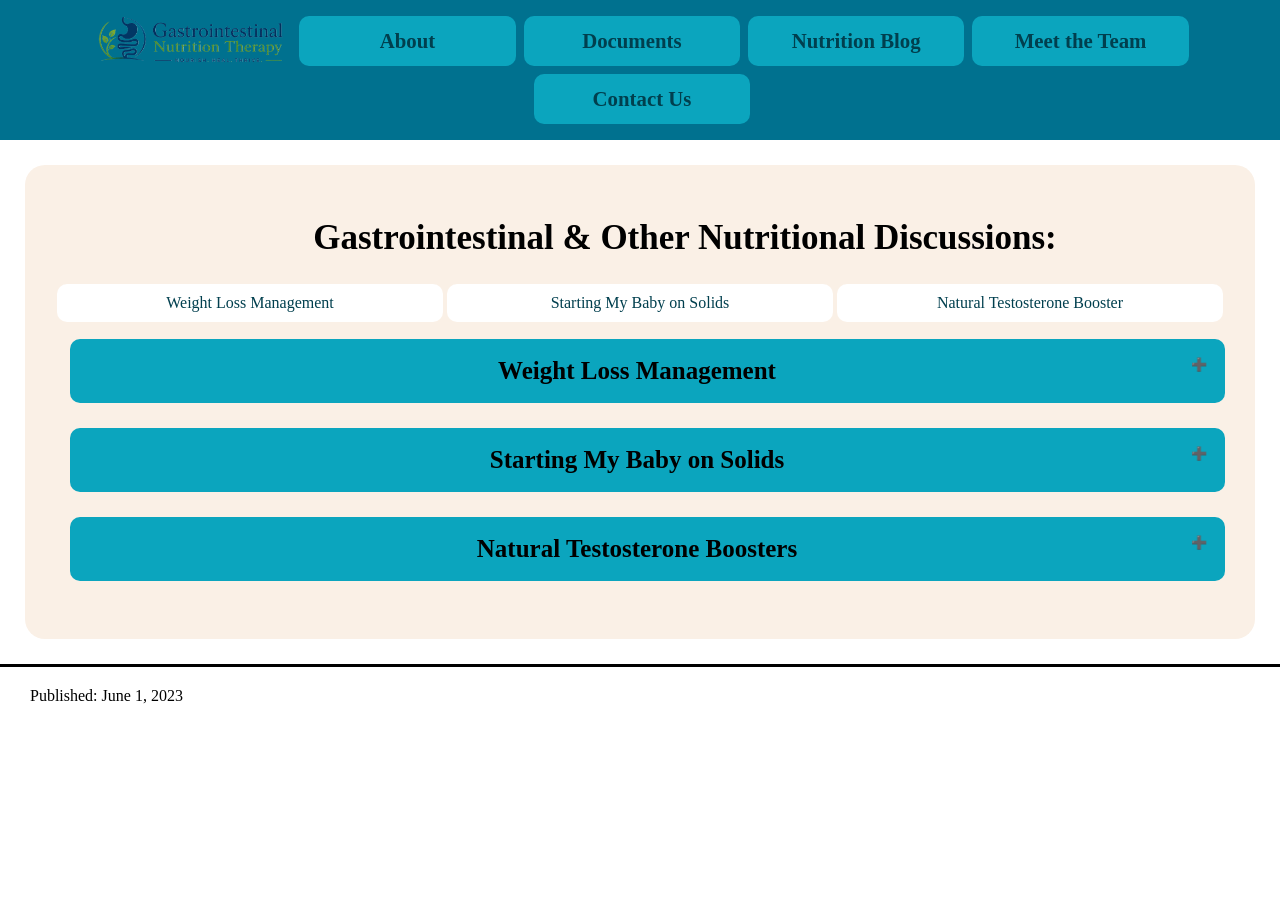
==== blog.html @ d549cb7f "Update heading picture in blog.html" ====
<!DOCTYPE html>
<html lang="en">
  <head>
    <meta charset="UTF-8">
    <meta name="viewport" content="width=device-width, initial-scale=1.0">
    <meta http-equiv="X-UA-Compatible" content="ie=edge">
    <title>Gastrointestinal Nutrition Therapy: Blog</title>
    <link href="CSS/style.css" rel="stylesheet"/>
  <body>
    <main>
      <div class="heading">
        <section class="top-buttons">
          <div><img class="heading-picture" src="/Images/New_Crop.png"></div>
          <div><a href="index.html"><button>About</button></a></div>
          <div><a href="documents.html"><button>Documents</button></a></div>
          <div><a href="blog.html"><button>Nutrition Blog</button></a></div>
          <div><a href="team.html"><button>Meet the Team</button></a></div>
          <div><a href="contact-me.html"><button>Contact Us</button></a></div>
        </section>
      </div>
    <div class="top-bar">
      <section1>
        <h1 class="blog-title">Gastrointestinal & Other Nutritional Discussions:</h1>
        <div class="blog-row">
        <a class="blog-links" href="#weight-loss">Weight Loss Management</a>
        <a class="blog-links" href="#baby-feeding">Starting My Baby on Solids</a>
        <a class="blog-links" href="#natural-testosterone">Natural Testosterone Booster</a>
        </div>
      </section1>
      <div class="main-article">
          <button class="collapsible"><a id="weight-loss" class="article-title">Weight Loss Management</a></button>
        <div class="content">
        <p>One massive issue in our society isn't just obesity, but the difficulty individuals have in losing the excess weight. The purpose of this post is to help create a plan that is not only simple, but realistic. If followed, one can successfully lose weight. I do not create any sort of weight loss program or diet for others, but prefer the individual create it themselves. The following ideas are not to be used as a weight loss routine, but as an outline and resource to help one who wants to lose weight set their own goals and plan of action that is realistic for them. In advance, I do not offer consultations or further advice. I am not legally certified in any state to work in client counseling.</p>
        <p>Before you choose any certain route for weight reduction, I would like to emphasize that lifestyle changes should always come first when you want to lose weight. These changes should include both diet change and physical activity; however, if one of these cannot be done, stick with just doing the other.</p>
        <p>As you begin your weight loss journey, don't jump into the deep end without knowing what you are getting yourself into. This means, don't set goals that are beyond your capability. This is hard to achieve if you don't know where you currently stand on how you eat or how active you are. To find out this information, keep a food journal of what you eat and when and note down when you are physically active. If you do this for one week, you will see a routine start to unfold.</p>
        <p>Once you start to get to know your lifestyle a little better, this is when you can start to look at parts of you day that you can begin to change. It is important to not make too many changes at once, but small changes one by one. With all of this in mind, create a list of what can be improve! Trust me, you will find at least one. ;)</p>
        <p>Now, once you know your routine and have your list of routines or habits that can be changed, you are now ready to set a long term goal of where you want to be in 6 months to a year. For example, if I need to lose weight to help reduce my blood pressure, aim to lose 5 to 10% of your weight. So if I weight 200 pounds, I should only set a goal of losing 10 to 20 pounds between that 6 month to one year period.</p>
        <p>This brings me to the point of goal setting. One should always set goals that are specific, measurable, attainable, relevant and time-based. You can use the acronym SMART goal to remember. This can be seen in the previous example I gave. I don't just want to lose weight, I want to lose a specific amount, let's say 10 pounds. This amount can be measured and should be achievable if I have enough time, which is about 6 months. This goal is relevant to me since I would need to lose the weight to help lower my blood pressure. As you can see, this goal contains each piece of the SMART goal.</p>
        <p>Once this long term goal is created, set up short term goals. I want to lose 2 pounds per month in order to lose my 10 pounds in six months. Once that is set, you must move on to your list of lifestyles you can change. Maybe I want to add walking for 30 minutes a day to my routine. That seems like something not too difficult. It might even help me get through an audio book or podcast I have meant to finish. </p>
        <p>Maybe I will start to use a smaller plate for meals to help reduce portion sizes. I can also drink a glass of water before meals. I might even be someone who needs to get rid of all my sweets to get rid of the temptation. I don't want you to think that to modify your diet means you have to follow a specific diet and cut out the "bad" foods. Change one thing at a time and soon, you will see that those small changes will add up to a complete change later on. Write down your plan and keep it somewhere that will remind you of what needs to be done. If you need, there are many books that can help you modify these daily habits and make them easier to start, complete, and repeat. Stick with it! You are capable if you just believe in yourself. Don't be too hard on yourself, because you want this to be a good experience.</p>
        <p>As time passes, if you have been able to set your plan to achieve your goals and you stick to it, you will see success! It doesn't matter if this success was small or large, as long as there is some sort of change!</p>
        <p>In summary, here is a list of what was discussed.</p>
        <ul>
          <li>Step 1: Keep a diet and exercise journal for at least a week.</li>
          <li>Step 2: Make note of what eating habits and physical activity can be changed. Give yourself a few simple options!</li>
          <li>Step 3: Set a long-term goal</li>
            <ul>
              <li>Make sure it is SMART!</li>
              <ul>
              <li>Specific</li>
              <li>Measurable</li>
              <li>Attainable</li>
              <li>Relevant</li>
              <li>Time-based</li>
              </ul>
            </ul>
          <li>Step 4: Set short-term goals to help achieve your long term goal</li>
          <li>Step 5: Create a plan using your notes from step 2 to help you achieve your short term goals.</li>
          <li>Step 6: Stick to your plan and modify it little by little. If done correctly, you will be successful! It doesn't matter if the weight doesn't just fall off. What matters is that you have made the initial steps to be where you want to be!</li>
        </ul>
        <p>If you need any more advise, please reach out to a dietitian or someone else capable of helping you set nutrition and activity goals that you believe you can achieve!</p>
        <p>Please ask questions and let me know what you think about the article! If needed, I can expound on this topic more or clarify any doubts.</p>
        <hr>
        <p class="resources"><strong>Resources:</strong></p>
          <ol>
            <li>Academy of Nutrition and Dietetics Adult Weight Management (AWM) Evidence-Based Nutrition Practice Guideline</li>
            <li>Position of the American Dietetic Association: Weight Management, Journal of the American Dietetic Association, Vol. 109, Issue 2, p330–346, Published in issue: February 2009.</li>
            <li>Diet or Exercise Interventions vs Combined Behavioral Weight Management Programs: A Systematic Review and Meta-Analysis of Direct Comparisons, Journal of the Academy of Nutrition and Dietetics, Vol. 114, Issue 10, p1557–1568, Published online: September 22, 2014.</li>
          </ol>
        <h5>Author: Derek Scholes, BS, RDN</h5>
        <h6>Published: Nov. 17, 2021</h6>
        </div>
      </div>
      <div class="main-article">
        <button class="collapsible"><a id="baby-feeding" class="article-title">Starting My Baby on Solids</a></button>
        <div class="content">
        <p>A concern that many parents may have is "when" and "how" to start your baby on solids. This is a very understandable point of concern as you may hear many differing points of view from every single pediatrician that you go to. I have had that same experience of pediatricians telling me when I should start feeding my baby and how I should do so even though they know well that I am a dietitian and have had specific training on this subject</p>
        <p>In reality, there is no specific time for a baby to be transitioned to solid food "purees"or “minced”. This mostly depends on not just the baby meeting certain milestones, but on the parents understanding those milestones and what foods are best to start out with. Here are a few hints to help a parent in need to know if their baby is ready to start eating some real food.</p>
        <p>Milestones (1,3)</p>
        <li>Baby can sit up with support</li>
        <li>Baby’s tongue DOESN‘T come out when their lips are touched</li>
        <li>Baby looks at food and wants it</li>
        <p>The first 2 points are a must before starting food, as these milestones will help prevent possible choking. These will probably be seen between 4 to 6 months, but if you arent sure if the milestone is met, usually six months is prime time to start.</p>
        <p>The last important pieces of information you need is what to feed your baby and what order to introduce them. Many parents like to feed their babies and progress rapidly to help them eat multiple food groups within a few weeks. This is understandable because the more items you feed your baby, the more different types of nutrients they will get. There is one drawback to this method, and that is if your child has a food allergy it will be difficult to determine what food item caused the allergy. If you want to avoid this issue, one major recommendation is to provide your infant with one new food every 3 to 5 days and feed them that food three times a day in addition to any previous food you have given them. If they end up developing an allergy within those few days, it is very likely it was the most recent food item you gave them that caused the allergy. (1,2)</p>
        <p>Now, what food items should you start with? There is no real scientifically proven method, but there are correlations that show a benefit of starting out with certain groups. One correlation that has been made is that children who start off eating fruit tend to be more picky with other food groups such as proteins and vegetables. Those who began their food journey starting with vegetables and progressed to proteins and finally fruit tended to consume a wider variety of food items and consumed carbohydrate rich foods at a lower rate. Another reason to start off with vegetables and proteins are the certain types of vitamins and minerals that they contain naturally, such as iron. This is especially important in breastfed babies as they are more likely to have low iron levels due to a low amount of iron in breastmilk. Cereals are a good alternative if the parent chooses to not include meat; however, the iron in meat/fish is more easily absorbed than the supplemented form. (2)</p>
        <p>When it comes to if you should provide your baby with home made food versus pre-made, that is more of a personal decision that should be made by studying it out on your own. There are many benefits for both options but there are also many issues that may arise with either. The most important aspect is to make sure that the texture and size of the food is something that your baby is able to handle without choking.</p>
        <p>I truly hope that this explanation has helped some parents in need. If further explanation is needed, please feel free to contact me! Be prepared to get messy because like my little baby in this picture, they will love to get as dirty as possible.</p>
        <p>If you are looking for more information, please feel free to visit any of the references provided below.</p>
        <hr>
        <p class="resources"><strong>Resources:</strong></p>
          <ol>
            <li>https://www.cdc.gov/nutrition/infantandtoddlernutrition/foods-and-drinks/when-to-introduce-solid-foods.html</li>
            <li>https://www.eatright.org/food/nutrition/eating-as-a-family/dos-and-donts-for-babys-first-foods</li>
            <li>https://ihcw.aap.org/Documents/Early%20Feeding/Solid%20Foods/AAP-Solid-Foods_Print-Fact-Sheet.pdf</li>
            <li>https://publications.aap.org/pediatrics/article-abstract/138/4/e20160772/52372/A-Baby-Led-Approach-to-Eating-Solids-and-Risk-of?redirectedFrom=fulltext</li>
            <li>https://publications.aap.org/pediatrics/article-abstract/102/3/569/65966/Trial-on-Timing-of-Introduction-to-Solids-and-Food?redirectedFrom=fulltext</li>
          </ol>
        <h5>Author: Derek Scholes, BS, RDN</h5>
        <h6>Published: Feb. 08, 2022</h6>
        </div>
      </div>
      <div class="main-article">
        <button class="collapsible"><a id="natural-testosterone" class="article-title">Natural Testosterone Boosters</a></button>
        <div class="content">
        <p>One question that is asked by many people is, "How can I naturally boost my testosterone?"</p>
        <p>Now this is a very valid question. There are multiple reasons why one would want to boost their testosterone. These reasons include reduced testosterone levels, wanting testosterone or more testosterone than one originally has, and possibly as a way to improve certain characteristics. </p>
        <p>Now, the main way for one to boost testosterone is actually through testosterone supplements prescribed by a physician; however, is it possible to actually boost testosterone with natural products?</p>
        <p>Through my research, I came up with a few answers that may be helpful, but the research is very limited and contains a lot of important issues which will be discussed. The main products that are often used to help boost testosterone are as follows, testosterone boosting supplements or single herb supplements.</p>
        <p>There are many supplements that claim to help with boosting testosterone levels. There are a few major issues with this claim. First, these supplements aren't regulated by any organization such as the FDA which provides the risk for the supplement to contain harmful substances. Additionally, there are limited and often no studies that back the claims to those supplements. When these supplements are broken down by ingredients, it is shown that most do not contain substances that are shown to improve testosterone levels. Another issue is that some of these supplements contain minerals that were above upper limits which can cause people to actually get sick. (1)</p>
        <p>In order to prevent yourself from possibly ingesting high doses of minerals, it might be preferable to use a single herb supplement that has evidence and studies to back up the claim that it can increase testosterone levels. Now, there are two main herbal supplements that do help boost testosterone, and these are fenugreek and ashwagandha. Fenugreek showed significant increases in testosterone levels with supplements ranging from 500 to 600 mg daily. Ashwagandha showed similar effects with the same amount of supplementation. Studies on both of these herbs showed a range of increase in testosterone from 15 to 25% of an individual's original levels. (2)</p>
        <p>Now, to sum up this data, each study was based on men between the ages of 18 and 45. It can be assumed then that most of what I discussed will not apply to those who were female at birth; however, more studies need to be conducted to see how testosterone can be increased naturally in this population. Another issues with the studies is that most had male participants that are younger than most of the actual population that would like testosterone boosts. To solve this limitation of the studies, more studies will need to take people from an older population and take a larger group of people so that the results can relate to males older than 50 years old.</p>
        <p>If you are interested in boosting your testosterone and want to do so naturally, ashwagandha and fenugreek might be good options for you. If you want to be sure that your levels go up, the best method is to receive a testosterone supplement by prescriptions. Both are safe methods but what you choose should be your decision alone!</p>
        <p>If you have questions, please feel free to reach out! Also remember, if you want a specific topic to be discussed, let me know and I can write about it as well!</p>
        <hr>
        <p class="resources"><strong>Resources:</strong></p>
          <ol>
            <li>https://www.ncbi.nlm.nih.gov/pmc/articles/PMC6920068/</li>
            <li>https://www.ncbi.nlm.nih.gov/pmc/articles/PMC8166567/</li>
          </ol>
        <h5>Author: Derek Scholes, BS, RDN</h5>
        <h6>Published: Feb. 28, 2022</h6>
        </div>
      </div>
      <br>
    </div>
    <hr class="bottom-line">
      <footer>
        <p>
          Published: June 1, 2023
        </p>
      </footer>
  </main>
  <script src="JS/script.js"></script>
  </body>
</html>
---- CSS/style.css ----
/*General CSS for ALL webpages*/
    /*header*/
    .heading {
      text-align: center;
      background-color: #00718F;
      color: black;
      padding: 12px 0px 12px 0px;
      margin: auto;
         }

     .top-buttons {
      width: 100%;
      display: flex;
      align-items: center;
      justify-content: center;
      margin: 0 10px 0 2px;
      flex-wrap: wrap;
    }
    
    .top-buttons > * {
      flex: column 1 1 0;
      margin: 2px;
    }

    .heading-picture {
      height: 50px;
      width: 200px;
      margin: auto;
      display: block;  
     }
    
    button {
      background-color: #0BA5BE;
      min-height: 50px;
      font-size: calc(8px + 1vw);
      font-family: sanserif;
      font-weight: bold;
      text-align: center;
      border: 0;
      border-radius: 10px;
      color: #013F4E;
      width: calc(50px + 13vw);
      margin: 2px;
           }

    button:hover {
            background-color: #013F4E;
            color: #0BA5BE;
            text-decoration: none;
           }
    
    button:visited {
      color: white;
      background-color: #0BA5BE;
      text-decoration: none;
    }
    
    button:active {
      color: white;
      background-color: #0BA5BE;
      text-decoration: none;
    }


    /*body*/
    body {
      background-color: white;
      padding: 0px;
      margin: 0;
      height: 100%;
      width: 100%;
      text-indent: 0;
            }
    
    h1, h3 {
            text-align: center;
            }
    h1 {
        font-size: 35px;
        font-family: Tahoma;
        }
    h2 {
        font-size: 30px;
        text-decoration: ;
        }
    h3 {
        font-size: 25px;
        }

    .contact {
       text-align: center;
    }
    
   
    img.team-photo {
      display: block;
      width: 200px;
      height: 200px;
      border-radius: 50%;
      margin: auto;
      text-align: center;
      object-fit: cover;
    }
    
    a {
      text-decoration: none;
      color: #013F4E;
    }
    
    a:hover {
      color: #0BA5BE;
    }
    
    hr {
        background-color: black;
        border: 0;
        height: 3px;
        padding: 0px;
      width: 100%;
      margin: 20px 0 20px 0;
        }
    
    div {
      margin: 0;
    }
    
    main {
      width: 100%;
      margin: 0;
    }
    
    footer {
      margin: 15px 0 15px 30px;
    }
    
    .top-bar {
      background-color: #faf0e6;
      text-indent: 30px;
      padding: 30px;
      margin: 25px;
      border-radius: 20px;
         }
    
    .team-top-bar {
      background-color: #faf0e6;
      padding: 30px;
      margin: 25px;
      border-radius: 20px;
         }
    
    .cv-top-bar {
      background-color: #faf0e6;
      text-indent: 30px;
      padding: 30px;
      margin: 25px;
      border-radius: 40px;
    }
    
    .contact-top-bar {
      background-color: #faf0e6;
      padding: 30px;
      margin: 25px auto 20px auto;
      border-radius: 20px;
      width: 70%;
      min-width: 200px;
    }

    section1 {
      width: 100%;
      height: 100vh;
      margin: 0;
      font-family: Tahoma;
    }
    
    form {
      width: 60vw;
      max-width: 500px;
      min-width: 300px;
      margin: 0 auto;
      padding-bottom: 2em;
    }
    
    fieldset {
      border: none;
      padding: 2rem 0;
    }

    label:select {
      background-color: white;
    }
    
    fieldset:last-of-type {
      border-bottom: none;
    }
    
    label {
      display: block;
      margin: 0.5rem 0;
    }
    
    input,
    textarea,
    select {
      margin: 10px 0 0 0;
      width: 100%;
      min-height: 2em;
    }
    
    input, textarea {
      background-color: white;
      border: 1px solid #0BA5BE;
      color: black;
    }
    
    .inline {
      width: unset;
      margin: 0 0.5em 0 0;
      vertical-align: middle;
    }
    
    input[type="submit"] {
      display: block;
      width: 60%;
      margin: 1em auto;
      height: 2em;
      font-size: 1.1rem;
      background-color: #00718F;
      border-color: #0BA5BE;
      min-width: 300px;
    }
    
    input[type="file"] {
      padding: 1px 2px;
    }
    
    section1.team {
      text-align: center;
    }
    
    h4 {
      font-size: 23px;
      margin: 20px 0 0 0;
    }
    
    p.citation {
      text-indent: 0;
      margin: 10px 30px 10px 30px;
    }
    
    .gipicture {
      height: 100px;
      width: 400px;
      margin: 5px auto 5px auto;
      display: block;  
      text-align: center;  
    }


    /*Contact Page*/
    
    
    /*Curriculum Vitae Page*/
    .CV-text {
      font-size: 20px;
      margin-left: 30px;
      margin-right: 30px;
      text-align: left;
      text-indent: 0;
    }

    .ACG {
      height: 150px;
      width: 300px;
      margin: 30px auto 30px 30px;
    }

    img.headshot {
      width: 300px;
      height: 300px;
      border-radius: 150px;
      float: right;
      margin-right: 30px;
    }

    .row {
      display: flex;
      width: 100%;
    }

    .column {
      flex: 50%;
      width: 50%;
    }

    /*Team page*/
    .ps {
      width: 80%;
      text-align: left;
      margin-left: auto;
      margin-right: auto;
      text-indent: 0;
      align-items: center;
    }
    
    .team-description {
      font-size: 20px;
    }

    .personal-statement {
      margin-left: auto;
      margin-right: auto;
      font-size: 20px;
    }
    
    .cv-link {
      padding: 10px;
    }
    
    /*Blog Page*/
    .blog-title {
      margin-left: 30px;
      width: 100%
    }
    
    .main-article{
      display: flex;
      flex-direction: column;
      position: relative;
      margin-left: 15px;
    }
    
    .blog-row {
      display: flex;
      width: 100%;
    
    }

    .blog-links {
      margin: 2px;
      padding: 10px;
      background-color: white;
      border-radius: 10px;
      text-align: center;
      flex: 30%;
      text-indent: 0px;
    }
    
    .collapsible {
      background-color: #0BA5BE;
      color: black;
      cursor: pointer;
      padding: 18px;
      width: 100%;
      border: none;
      text-align: center;
      outline: none;
      font-size: 25px;
      margin-top: 15px;
      margin-bottom: 10px;
      border-radius: 10px;
      margin-left: 0
    }
    
    .content {
      padding: 0 18px;
      max-height: 0;
      overflow: hidden;
      transition: max-height 0.2s ease-out;
      text-indent: 0;
      font-size: 20px;
    }
    
    .article-title {
      color: black;
    }
    .article-title:hover {
      color: black;
    }
    
    .active, .collapsible:hover {
      background-color: #0BA5BE;
      color: black;
    }
    
    .collapsible:after {
      content: '\02795'; /* Unicode character for "plus" sign (+) */
      font-size: 13px;
      color: black;
      float: right;
      margin-left: 5px;
    }
    
    .active:after {
      content: "\2796"; /* Unicode character for "minus" sign (-) */
    }
    
    .resources {
      margin-bottom: 0;
    }
    
    ol {
      margin: 2px;
    }

    /*Documents Html*/
    img.download-image {
      width: 250px;
      height: 125px;
    }

    .doc-link {
      text-align: center;
      align-items: center;
    }
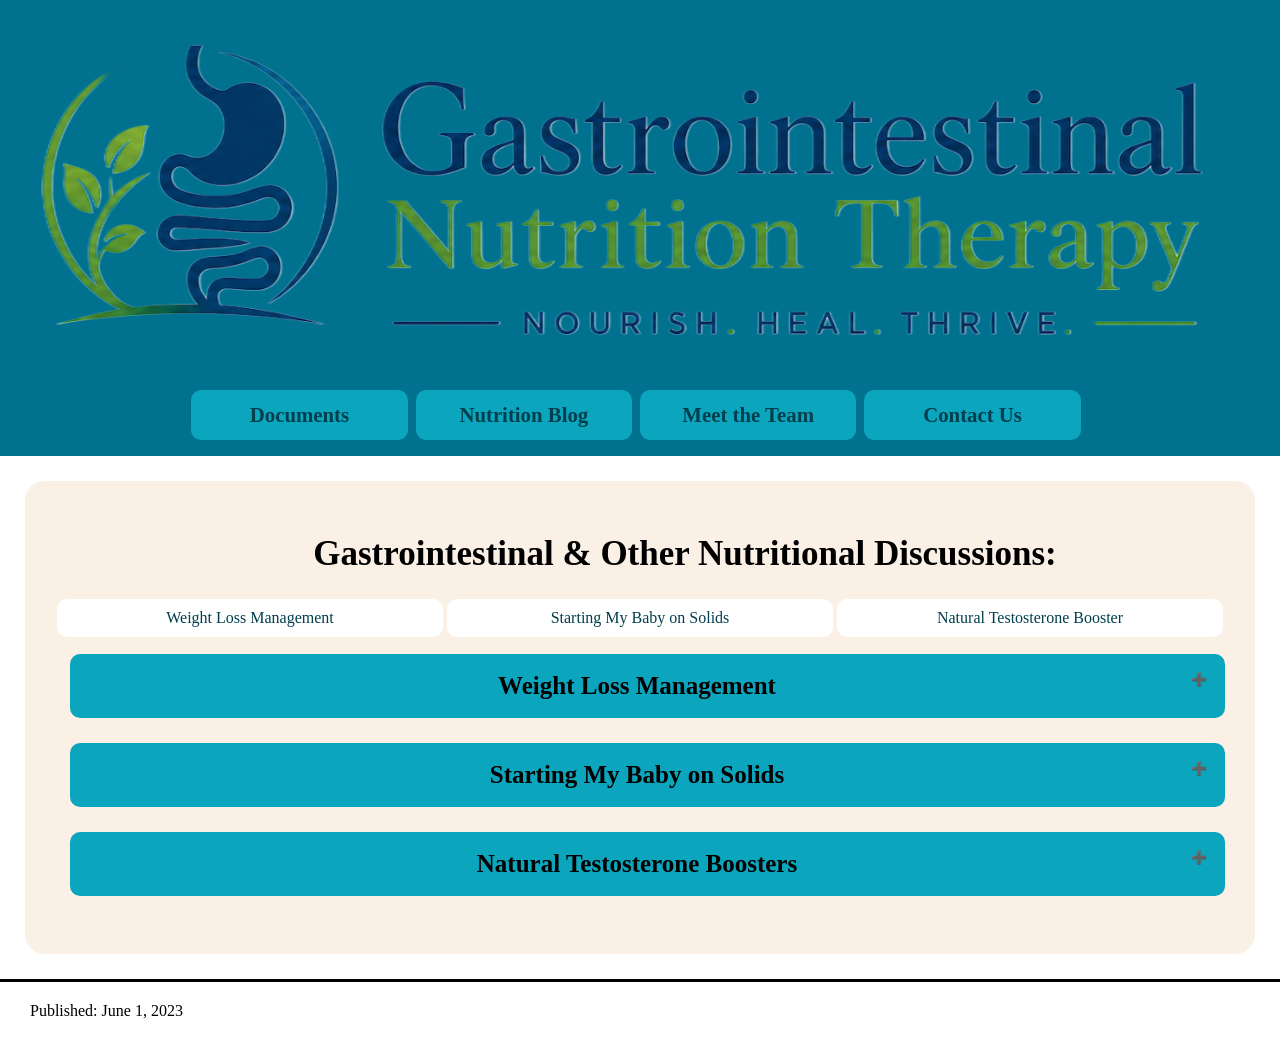
==== commit b313a795: "Replace button with home-button for navigation" ====
--- a/blog.html
+++ b/blog.html
@@ -6,12 +6,12 @@
     <meta http-equiv="X-UA-Compatible" content="ie=edge">
     <title>Gastrointestinal Nutrition Therapy: Blog</title>
     <link href="CSS/style.css" rel="stylesheet"/>
+  </head>
   <body>
     <main>
       <div class="heading">
         <section class="top-buttons">
-          <div><img class="heading-picture" src="/Images/New_Crop.png"></div>
-          <div><a href="index.html"><button>About</button></a></div>
+          <div><a href="index.html"><home-button><img class="heading-picture" src="/Images/New_Crop.png"></home-button></a></div>
           <div><a href="documents.html"><button>Documents</button></a></div>
           <div><a href="blog.html"><button>Nutrition Blog</button></a></div>
           <div><a href="team.html"><button>Meet the Team</button></a></div>
--- a/CSS/style.css
+++ b/CSS/style.css
@@ -9,7 +9,7 @@
          }
 
      .top-buttons {
-      width: 100%;
+      max-width: 100%;
       display: flex;
       align-items: center;
       justify-content: center;
@@ -23,12 +23,25 @@
     }
 
     .heading-picture {
-      height: 50px;
-      width: 200px;
+      display: block;    
+      max-width: 100%;
+      height: auto; 
       margin: auto;
-      display: block;  
      }
-    
+
+    home-button {
+      min-height: 50px;
+      font-size: calc(8px + 1vw);
+      text-align: center;
+      border: 0;
+      width: calc(50px + 13vw);
+      margin: 2px;
+           }
+
+    home-button:hover {
+      color: #0BA5BE;
+    }
+
     button {
       background-color: #0BA5BE;
       min-height: 50px;
@@ -248,8 +261,8 @@
     }
     
     .gipicture {
-      height: 100px;
-      width: 400px;
+      max-width: 20%;
+      height: auto;  
       margin: 5px auto 5px auto;
       display: block;  
       text-align: center;  
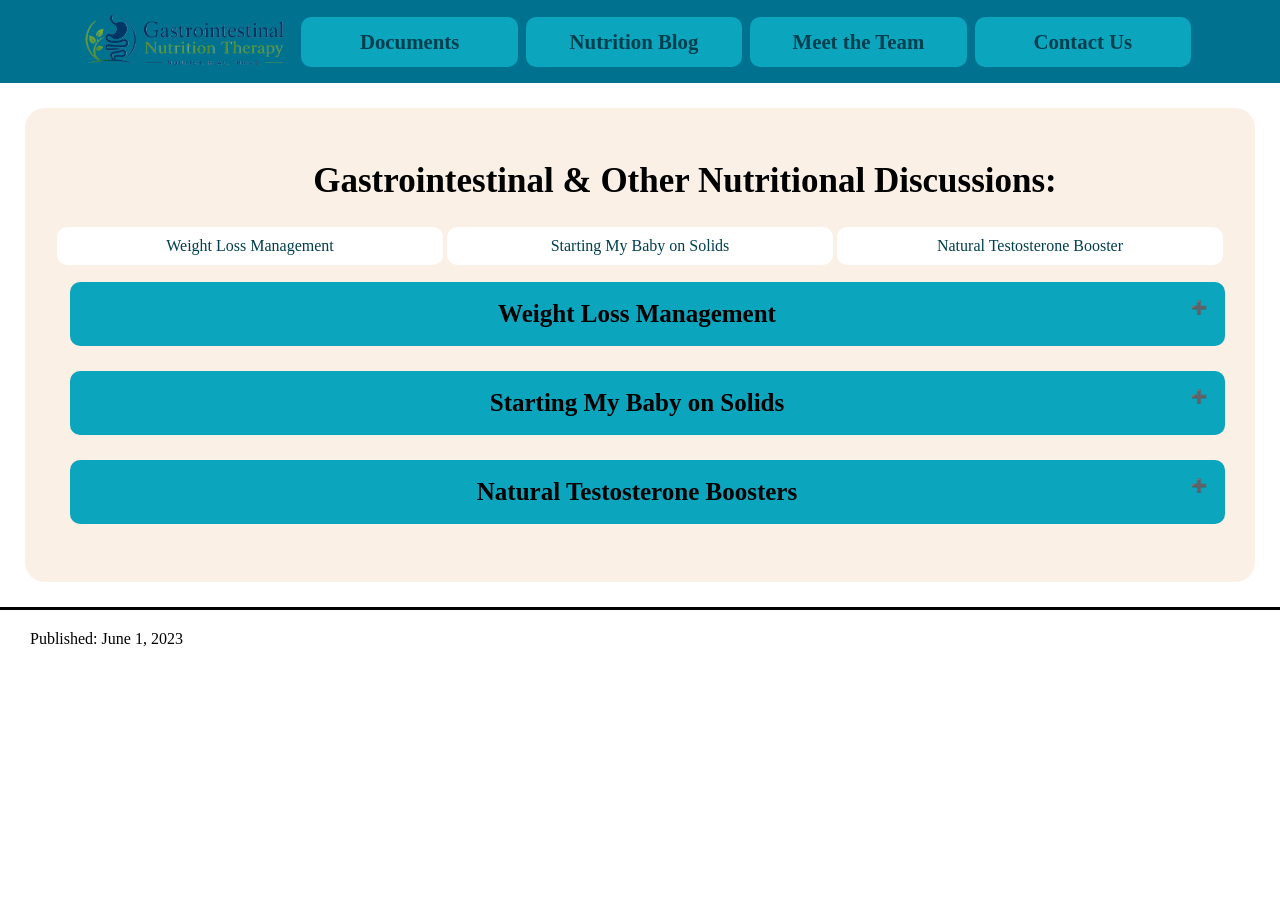
==== commit a3e5e9c2: "Remove home-button wrapper from image link" ====
--- a/blog.html
+++ b/blog.html
@@ -11,7 +11,7 @@
     <main>
       <div class="heading">
         <section class="top-buttons">
-          <div><a href="index.html"><home-button><img class="heading-picture" src="/Images/New_Crop.png"></home-button></a></div>
+          <div><a href="index.html"><img class="heading-picture" src="/Images/New_Crop.png"></a></div>
           <div><a href="documents.html"><button>Documents</button></a></div>
           <div><a href="blog.html"><button>Nutrition Blog</button></a></div>
           <div><a href="team.html"><button>Meet the Team</button></a></div>
--- a/CSS/style.css
+++ b/CSS/style.css
@@ -24,7 +24,7 @@
 
     .heading-picture {
       display: block;    
-      max-width: 100%;
+      width: calc(50px + 13vw);
       height: auto; 
       margin: auto;
      }
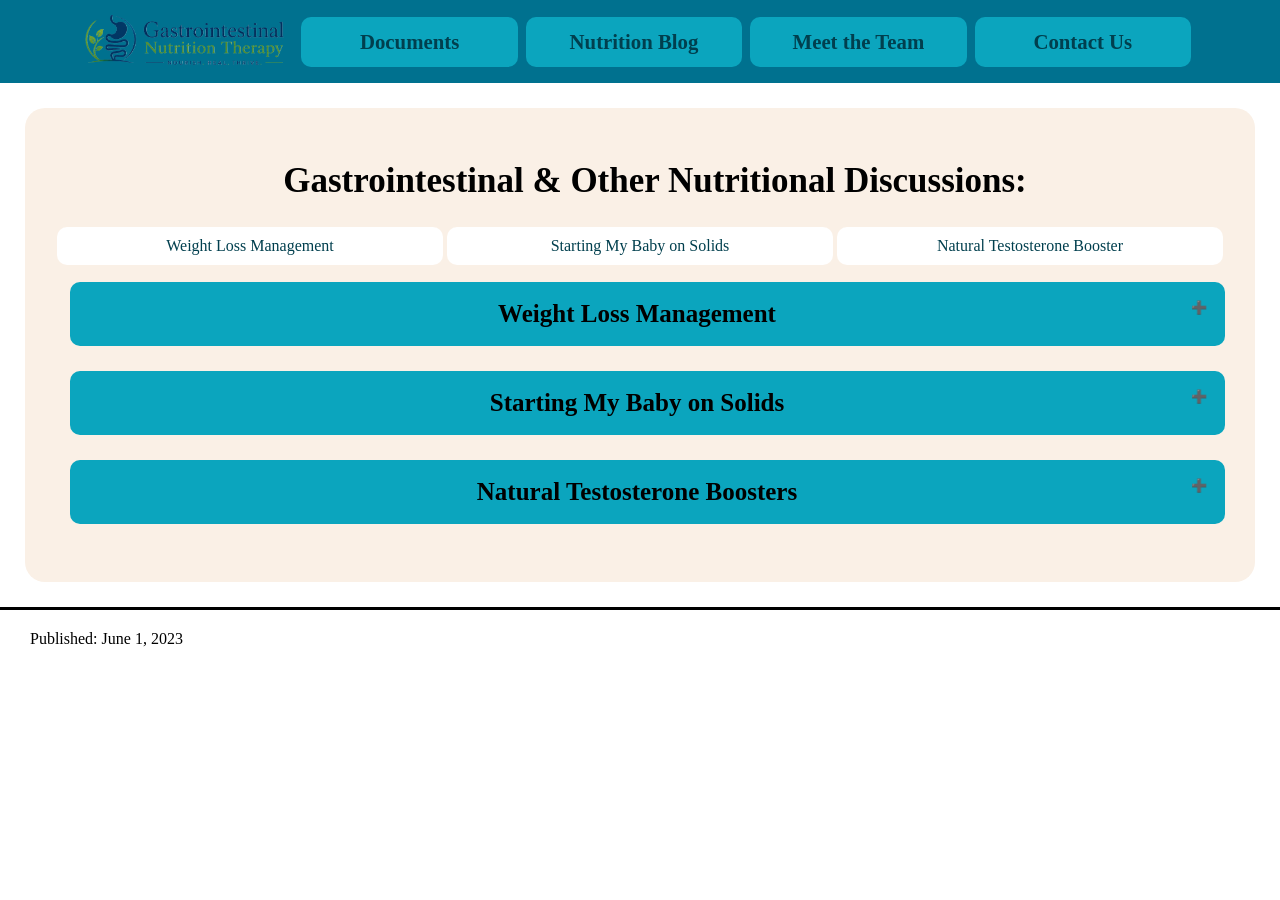
==== commit 726e6f8d: "Update blog.html" ====
--- a/blog.html
+++ b/blog.html
@@ -20,7 +20,9 @@
       </div>
     <div class="top-bar">
       <section1>
-        <h1 class="blog-title">Gastrointestinal & Other Nutritional Discussions:</h1>
+        <h1>
+          Gastrointestinal & Other Nutritional Discussions:
+        </h1>
         <div class="blog-row">
         <a class="blog-links" href="#weight-loss">Weight Loss Management</a>
         <a class="blog-links" href="#baby-feeding">Starting My Baby on Solids</a>
--- a/CSS/style.css
+++ b/CSS/style.css
@@ -27,20 +27,13 @@
       width: calc(50px + 13vw);
       height: auto; 
       margin: auto;
+        object-fit: cover;
      }
 
-    home-button {
-      min-height: 50px;
-      font-size: calc(8px + 1vw);
-      text-align: center;
-      border: 0;
-      width: calc(50px + 13vw);
-      margin: 2px;
-           }
-
-    home-button:hover {
-      color: #0BA5BE;
-    }
+   .heading-picture:hover {
+               background-color: #013F4E;
+            color: #0BA5BE;
+   }
 
     button {
       background-color: #0BA5BE;
@@ -261,11 +254,12 @@
     }
     
     .gipicture {
-      max-width: 20%;
+      width: calc(100px + 13vw);
       height: auto;  
       margin: 5px auto 5px auto;
       display: block;  
       text-align: center;  
+        object-fit: cover;
     }
 
 
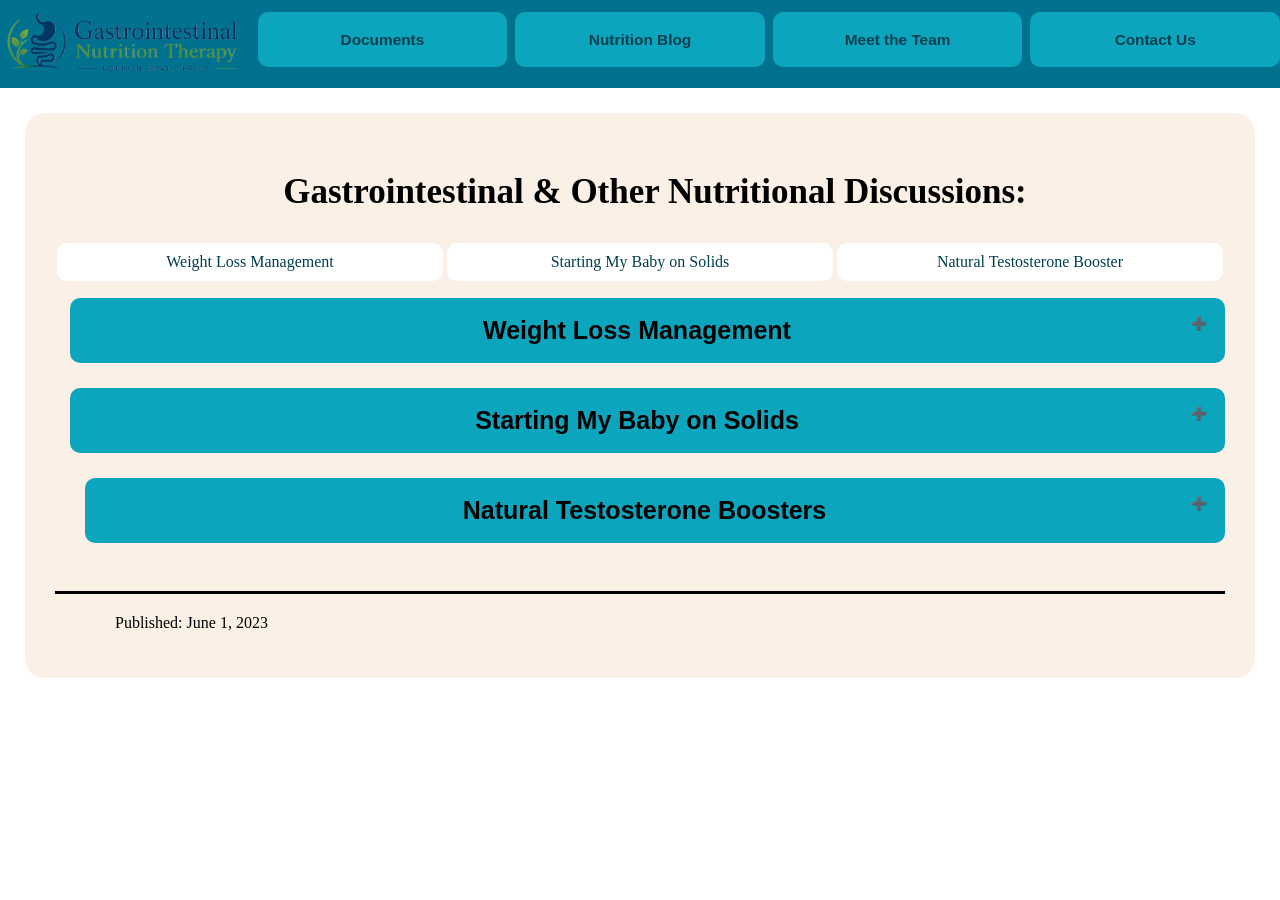
==== commit a1393755: "Update blog title and structure for navigation" ====
--- a/blog.html
+++ b/blog.html
@@ -4,32 +4,35 @@
     <meta charset="UTF-8">
     <meta name="viewport" content="width=device-width, initial-scale=1.0">
     <meta http-equiv="X-UA-Compatible" content="ie=edge">
-    <title>Gastrointestinal Nutrition Therapy: Blog</title>
+    <title>Gastrointestinal Nutrition Therapy: Contact Us</title>
     <link href="CSS/style.css" rel="stylesheet"/>
   </head>
+  
   <body>
-    <main>
-      <div class="heading">
-        <section class="top-buttons">
-          <div><a href="index.html"><img class="heading-picture" src="/Images/New_Crop.png"></a></div>
-          <div><a href="documents.html"><button>Documents</button></a></div>
-          <div><a href="blog.html"><button>Nutrition Blog</button></a></div>
-          <div><a href="team.html"><button>Meet the Team</button></a></div>
-          <div><a href="contact-me.html"><button>Contact Us</button></a></div>
-        </section>
-      </div>
-    <div class="top-bar">
-      <section1>
+    
+      <header class="heading">
+        <nav class="top-buttons">
+          <a href="index.html"><img class="heading-picture" src="/Images/New_Crop.png"></a>
+          <a href="documents.html"><button>Documents</button></a>
+          <a href="blog.html"><button>Nutrition Blog</button></a>
+          <a href="team.html"><button>Meet the Team</button></a>
+          <a href="contact-me.html"><button>Contact Us</button></a>
+        </nav>
+      </header>
+
+<main>
+    
+    <section class="top-bar">
         <h1>
           Gastrointestinal & Other Nutritional Discussions:
         </h1>
-        <div class="blog-row">
+        <nav class="blog-row">
         <a class="blog-links" href="#weight-loss">Weight Loss Management</a>
         <a class="blog-links" href="#baby-feeding">Starting My Baby on Solids</a>
         <a class="blog-links" href="#natural-testosterone">Natural Testosterone Booster</a>
-        </div>
-      </section1>
-      <div class="main-article">
+        </nav>
+      
+      <article class="main-article">
           <button class="collapsible"><a id="weight-loss" class="article-title">Weight Loss Management</a></button>
         <div class="content">
         <p>One massive issue in our society isn't just obesity, but the difficulty individuals have in losing the excess weight. The purpose of this post is to help create a plan that is not only simple, but realistic. If followed, one can successfully lose weight. I do not create any sort of weight loss program or diet for others, but prefer the individual create it themselves. The following ideas are not to be used as a weight loss routine, but as an outline and resource to help one who wants to lose weight set their own goals and plan of action that is realistic for them. In advance, I do not offer consultations or further advice. I am not legally certified in any state to work in client counseling.</p>
@@ -69,10 +72,12 @@
             <li>Position of the American Dietetic Association: Weight Management, Journal of the American Dietetic Association, Vol. 109, Issue 2, p330–346, Published in issue: February 2009.</li>
             <li>Diet or Exercise Interventions vs Combined Behavioral Weight Management Programs: A Systematic Review and Meta-Analysis of Direct Comparisons, Journal of the Academy of Nutrition and Dietetics, Vol. 114, Issue 10, p1557–1568, Published online: September 22, 2014.</li>
           </ol>
-        <h5>Author: Derek Scholes, BS, RDN</h5>
-        <h6>Published: Nov. 17, 2021</h6>
+        <h5><strong>Author:</strong> Derek Scholes, BS, RDN</h5>
+        <h6><strong>Published:</strong> Nov. 17, 2021</h6>
         </div>
-      </div>
+      </article>
+
+        
       <div class="main-article">
         <button class="collapsible"><a id="baby-feeding" class="article-title">Starting My Baby on Solids</a></button>
         <div class="content">
@@ -100,7 +105,8 @@
         <h5>Author: Derek Scholes, BS, RDN</h5>
         <h6>Published: Feb. 08, 2022</h6>
         </div>
-      </div>
+      </article>
+      
       <div class="main-article">
         <button class="collapsible"><a id="natural-testosterone" class="article-title">Natural Testosterone Boosters</a></button>
         <div class="content">
--- a/CSS/style.css
+++ b/CSS/style.css
@@ -9,45 +9,49 @@
          }
 
      .top-buttons {
-      max-width: 100%;
-      display: flex;
-      align-items: center;
-      justify-content: center;
-      margin: 0 10px 0 2px;
-      flex-wrap: wrap;
+    display: flex;
+    flex-direction: row;
+    align-items: stretch;
+    justify-content: center;
+    gap: 8px;
+    width: 100%;
+    max-width: 1400px;
+    margin: 0 auto;
     }
     
     .top-buttons > * {
-      flex: column 1 1 0;
-      margin: 2px;
-    }
-
-    .heading-picture {
-      display: block;    
-      width: calc(50px + 13vw);
-      height: auto; 
-      margin: auto;
-        object-fit: cover;
-     }
-
-   .heading-picture:hover {
-               background-color: #013F4E;
-            color: #0BA5BE;
-   }
+      flex: 1 1 0;
+      min-width: 0;  
+    }
+
 
     button {
-      background-color: #0BA5BE;
-      min-height: 50px;
-      font-size: calc(8px + 1vw);
-      font-family: sanserif;
+    /*  width: 100%;
+      min-height: 50px;      
+      font-size: clamp(10px, 1vw + 8px, 18px);
+      font-family: san-serif;
       font-weight: bold;
-      text-align: center;
       border: 0;
       border-radius: 10px;
+      background-color: #0BA5BE;  
       color: #013F4E;
-      width: calc(50px + 13vw);
       margin: 2px;
-           }
+        */
+    flex: 1;
+    width: 100%;
+    min-height: 55px;
+    padding: 0.75rem;
+    border: none;
+    border-radius: 10px;
+    background: #0BA5BE;
+    color: #013F4E;
+    font-family: sans-serif;
+    font-size: clamp(12px, 1.2vw, 20px);
+    font-weight: bold;
+    cursor: pointer;
+    white-space: nowrap;
+    transition: background-color 0.2s ease, color 0.2s ease;
+    }
 
     button:hover {
             background-color: #013F4E;
@@ -67,6 +71,19 @@
       text-decoration: none;
     }
 
+    .heading-picture {
+    display: block;
+    flex: 0.5;
+    width: 100%;
+    height: auto;
+    object-fit: contain;
+    border-radius: 10px;
+     }
+
+   .heading-picture:hover {
+            background-color: #013F4E;
+            color: #0BA5BE;
+   }
 
     /*body*/
     body {
@@ -230,10 +247,16 @@
       margin: 1em auto;
       height: 2em;
       font-size: 1.1rem;
-      background-color: #00718F;
-      border-color: #0BA5BE;
+      background-color: #0BA5BE;  
+      color: #013F4E;
       min-width: 300px;
     }
+
+    input[type="submit"]:hover {
+            background-color: #013F4E;
+            color: #0BA5BE;
+            text-decoration: none;
+           }
     
     input[type="file"] {
       padding: 1px 2px;
@@ -254,12 +277,12 @@
     }
     
     .gipicture {
+      min-height: 75px;
       width: calc(100px + 13vw);
       height: auto;  
       margin: 5px auto 5px auto;
       display: block;  
       text-align: center;  
-        object-fit: cover;
     }
 
 
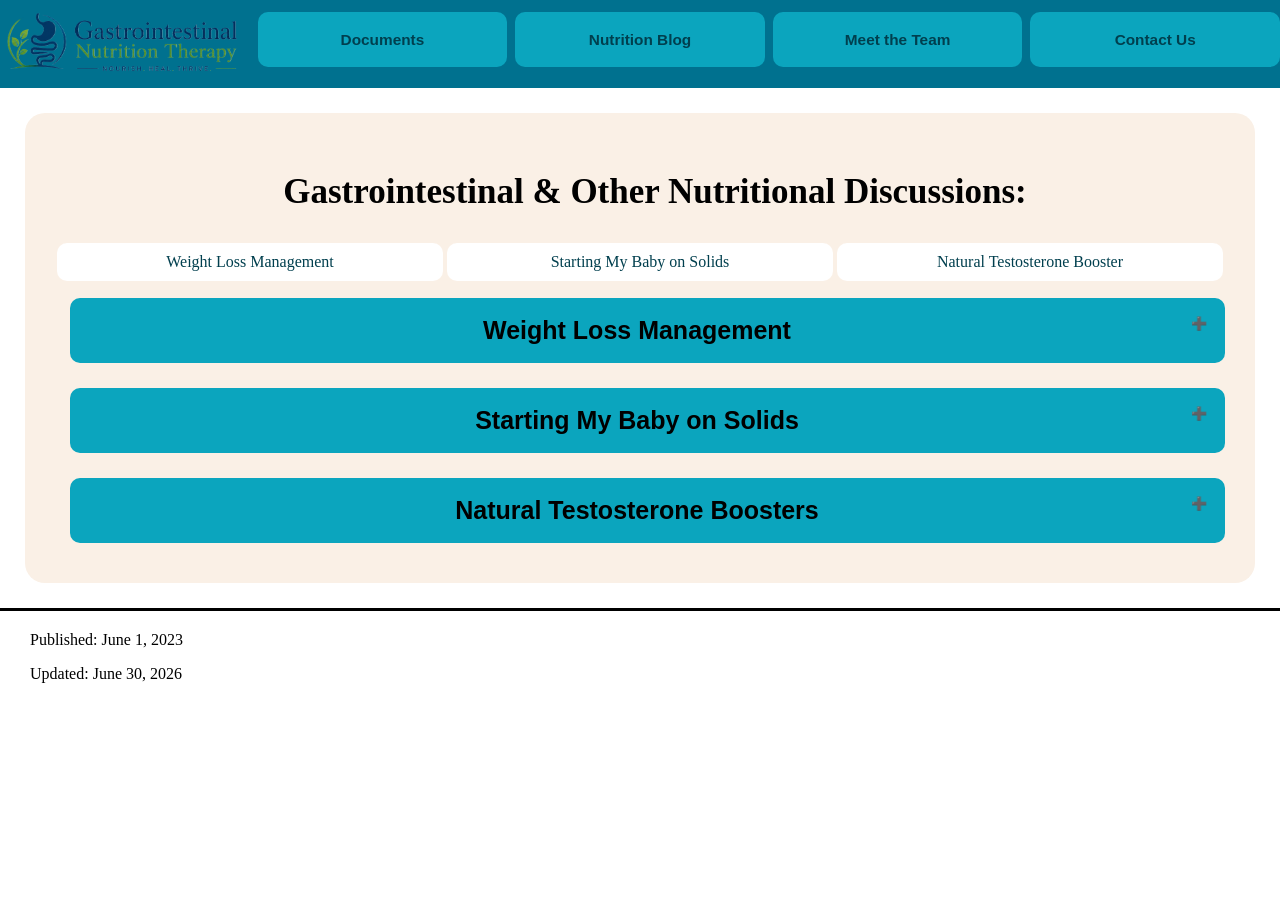
==== commit c122bd7a: "Refactor blog.html structure and update authorship" ====
--- a/blog.html
+++ b/blog.html
@@ -78,15 +78,18 @@
       </article>
 
         
-      <div class="main-article">
+      <article class="main-article">
         <button class="collapsible"><a id="baby-feeding" class="article-title">Starting My Baby on Solids</a></button>
+        
         <div class="content">
         <p>A concern that many parents may have is "when" and "how" to start your baby on solids. This is a very understandable point of concern as you may hear many differing points of view from every single pediatrician that you go to. I have had that same experience of pediatricians telling me when I should start feeding my baby and how I should do so even though they know well that I am a dietitian and have had specific training on this subject</p>
         <p>In reality, there is no specific time for a baby to be transitioned to solid food "purees"or “minced”. This mostly depends on not just the baby meeting certain milestones, but on the parents understanding those milestones and what foods are best to start out with. Here are a few hints to help a parent in need to know if their baby is ready to start eating some real food.</p>
         <p>Milestones (1,3)</p>
+      <ul>
         <li>Baby can sit up with support</li>
         <li>Baby’s tongue DOESN‘T come out when their lips are touched</li>
         <li>Baby looks at food and wants it</li>
+      </ul>  
         <p>The first 2 points are a must before starting food, as these milestones will help prevent possible choking. These will probably be seen between 4 to 6 months, but if you arent sure if the milestone is met, usually six months is prime time to start.</p>
         <p>The last important pieces of information you need is what to feed your baby and what order to introduce them. Many parents like to feed their babies and progress rapidly to help them eat multiple food groups within a few weeks. This is understandable because the more items you feed your baby, the more different types of nutrients they will get. There is one drawback to this method, and that is if your child has a food allergy it will be difficult to determine what food item caused the allergy. If you want to avoid this issue, one major recommendation is to provide your infant with one new food every 3 to 5 days and feed them that food three times a day in addition to any previous food you have given them. If they end up developing an allergy within those few days, it is very likely it was the most recent food item you gave them that caused the allergy. (1,2)</p>
         <p>Now, what food items should you start with? There is no real scientifically proven method, but there are correlations that show a benefit of starting out with certain groups. One correlation that has been made is that children who start off eating fruit tend to be more picky with other food groups such as proteins and vegetables. Those who began their food journey starting with vegetables and progressed to proteins and finally fruit tended to consume a wider variety of food items and consumed carbohydrate rich foods at a lower rate. Another reason to start off with vegetables and proteins are the certain types of vitamins and minerals that they contain naturally, such as iron. This is especially important in breastfed babies as they are more likely to have low iron levels due to a low amount of iron in breastmilk. Cereals are a good alternative if the parent chooses to not include meat; however, the iron in meat/fish is more easily absorbed than the supplemented form. (2)</p>
@@ -102,12 +105,12 @@
             <li>https://publications.aap.org/pediatrics/article-abstract/138/4/e20160772/52372/A-Baby-Led-Approach-to-Eating-Solids-and-Risk-of?redirectedFrom=fulltext</li>
             <li>https://publications.aap.org/pediatrics/article-abstract/102/3/569/65966/Trial-on-Timing-of-Introduction-to-Solids-and-Food?redirectedFrom=fulltext</li>
           </ol>
-        <h5>Author: Derek Scholes, BS, RDN</h5>
-        <h6>Published: Feb. 08, 2022</h6>
+        <h5><strong>Author:</strong> Derek Scholes, BS, RDN</h5>
+        <h6><strong>Published:</strong> Feb. 08, 2022</h6>
         </div>
       </article>
       
-      <div class="main-article">
+      <article class="main-article">
         <button class="collapsible"><a id="natural-testosterone" class="article-title">Natural Testosterone Boosters</a></button>
         <div class="content">
         <p>One question that is asked by many people is, "How can I naturally boost my testosterone?"</p>
@@ -125,19 +128,24 @@
             <li>https://www.ncbi.nlm.nih.gov/pmc/articles/PMC6920068/</li>
             <li>https://www.ncbi.nlm.nih.gov/pmc/articles/PMC8166567/</li>
           </ol>
-        <h5>Author: Derek Scholes, BS, RDN</h5>
-        <h6>Published: Feb. 28, 2022</h6>
+        <h5><strong>Author:</strong> Derek Scholes, BS, RDN</h5>
+        <h6><strong>Published:</strong> Feb. 28, 2022</h6>
         </div>
-      </div>
-      <br>
-    </div>
+      </article>
+    </section>
+  
+</main>
+    
     <hr class="bottom-line">
+    
       <footer>
         <p>
           Published: June 1, 2023
         </p>
+        <p>Updated: June 30, 2026</p>
       </footer>
-  </main>
+
   <script src="JS/script.js"></script>
+    
   </body>
 </html>  
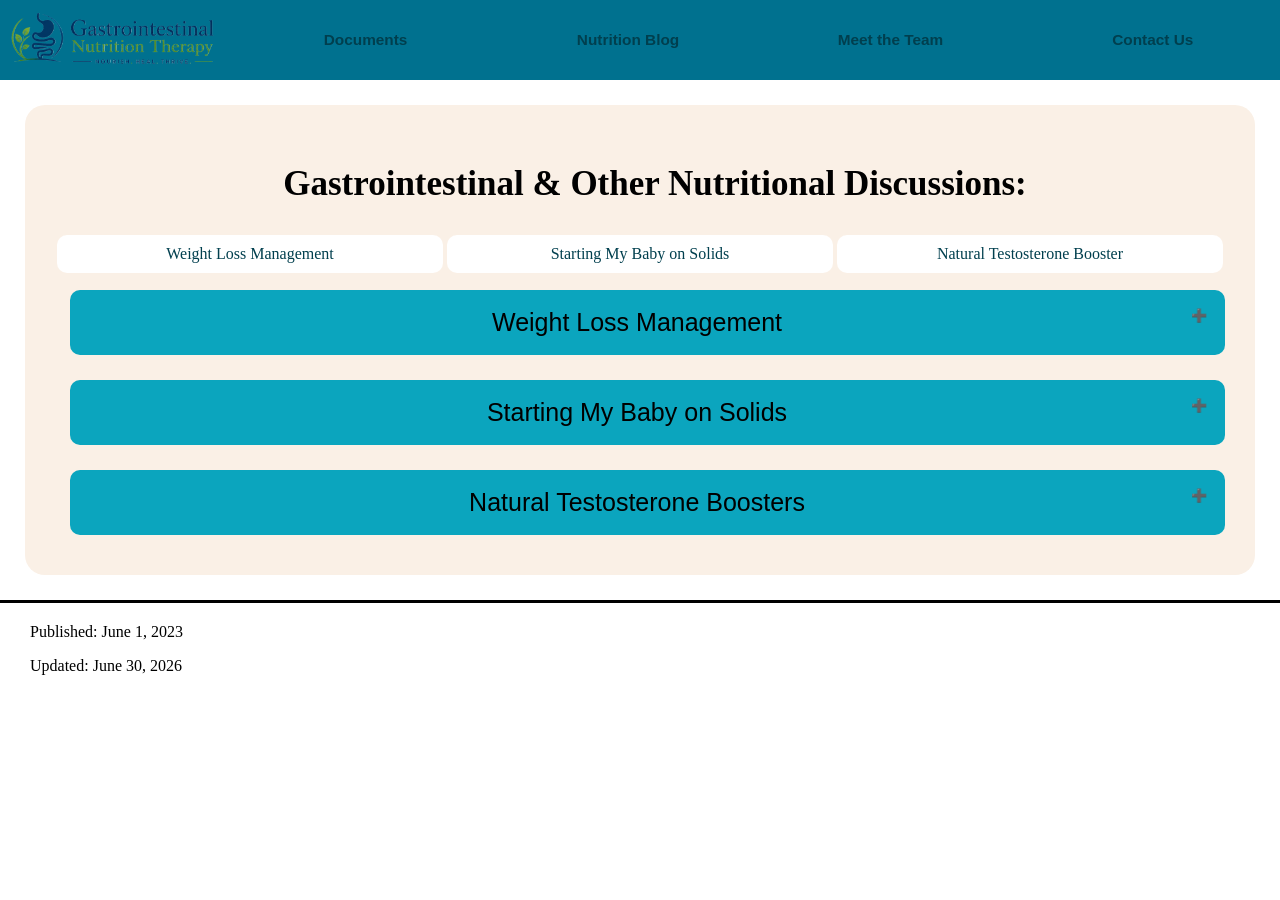
==== commit 19da0ab7: "Update navigation links in blog.html" ====
--- a/blog.html
+++ b/blog.html
@@ -12,11 +12,11 @@
     
       <header class="heading">
         <nav class="top-buttons">
-          <a href="index.html"><img class="heading-picture" src="/Images/New_Crop.png"></a>
-          <a href="documents.html"><button>Documents</button></a>
-          <a href="blog.html"><button>Nutrition Blog</button></a>
-          <a href="team.html"><button>Meet the Team</button></a>
-          <a href="contact-me.html"><button>Contact Us</button></a>
+          <a href="index.html" class="logo"><img class="heading-picture" src="/Images/New_Crop.png" alt="Logo"></a>
+          <a href="documents.html" class="nav-btn">Documents</a>
+          <a href="blog.html" class="nav-btn">Nutrition Blog</a>
+          <a href="team.html" class="nav-btn">Meet the Team</a>
+          <a href="contact-me.html" class="nav-btn">Contact Us</a>
         </nav>
       </header>
 
@@ -112,6 +112,7 @@
       
       <article class="main-article">
         <button class="collapsible"><a id="natural-testosterone" class="article-title">Natural Testosterone Boosters</a></button>
+        
         <div class="content">
         <p>One question that is asked by many people is, "How can I naturally boost my testosterone?"</p>
         <p>Now this is a very valid question. There are multiple reasons why one would want to boost their testosterone. These reasons include reduced testosterone levels, wanting testosterone or more testosterone than one originally has, and possibly as a way to improve certain characteristics. </p>
--- a/CSS/style.css
+++ b/CSS/style.css
@@ -10,8 +10,8 @@
 
      .top-buttons {
     display: flex;
-    flex-direction: row;
-    align-items: stretch;
+   /* flex-direction: row;*/
+    align-items: center;
     justify-content: center;
     gap: 8px;
     width: 100%;
@@ -19,24 +19,13 @@
     margin: 0 auto;
     }
     
-    .top-buttons > * {
+   /* .top-buttons > * {
       flex: 1 1 0;
       min-width: 0;  
-    }
-
-
-    button {
-    /*  width: 100%;
-      min-height: 50px;      
-      font-size: clamp(10px, 1vw + 8px, 18px);
-      font-family: san-serif;
-      font-weight: bold;
-      border: 0;
-      border-radius: 10px;
-      background-color: #0BA5BE;  
-      color: #013F4E;
-      margin: 2px;
-        */
+    } */
+
+
+/*    button {
     flex: 1;
     width: 100%;
     min-height: 55px;
@@ -52,38 +41,56 @@
     white-space: nowrap;
     transition: background-color 0.2s ease, color 0.2s ease;
     }
-
-    button:hover {
+*/
+   .nav-btn {
+     flex: 1;
+       text-align: center;
+       bacground-color: #0BA5BE;
+       color: #013F4E;
+       font-family: sans-serif;
+       font-size: clamp(12px, 1.2vw, 20px);
+       padding: 12px;
+       border-radius: 10px;
+       text-decoration: none;
+       font-weight: bold;
+   }
+
+    nav-btn:hover {
             background-color: #013F4E;
             color: #0BA5BE;
             text-decoration: none;
            }
     
-    button:visited {
+   nav-btn:visited {
       color: white;
       background-color: #0BA5BE;
       text-decoration: none;
     }
     
-    button:active {
+    nav-btn:active {
       color: white;
       background-color: #0BA5BE;
       text-decoration: none;
     }
 
+   .logo {
+     flex: 1;
+     display: flex;
+       justify-content: center;
+       align-items: center;
+   }
+
     .heading-picture {
-    display: block;
-    flex: 0.5;
+    display: block;    
     width: 100%;
+    max-width: 220px;    
     height: auto;
-    object-fit: contain;
-    border-radius: 10px;
      }
 
-   .heading-picture:hover {
+   /* .heading-picture:hover {
             background-color: #013F4E;
             color: #0BA5BE;
-   }
+   }*/
 
     /*body*/
     body {
